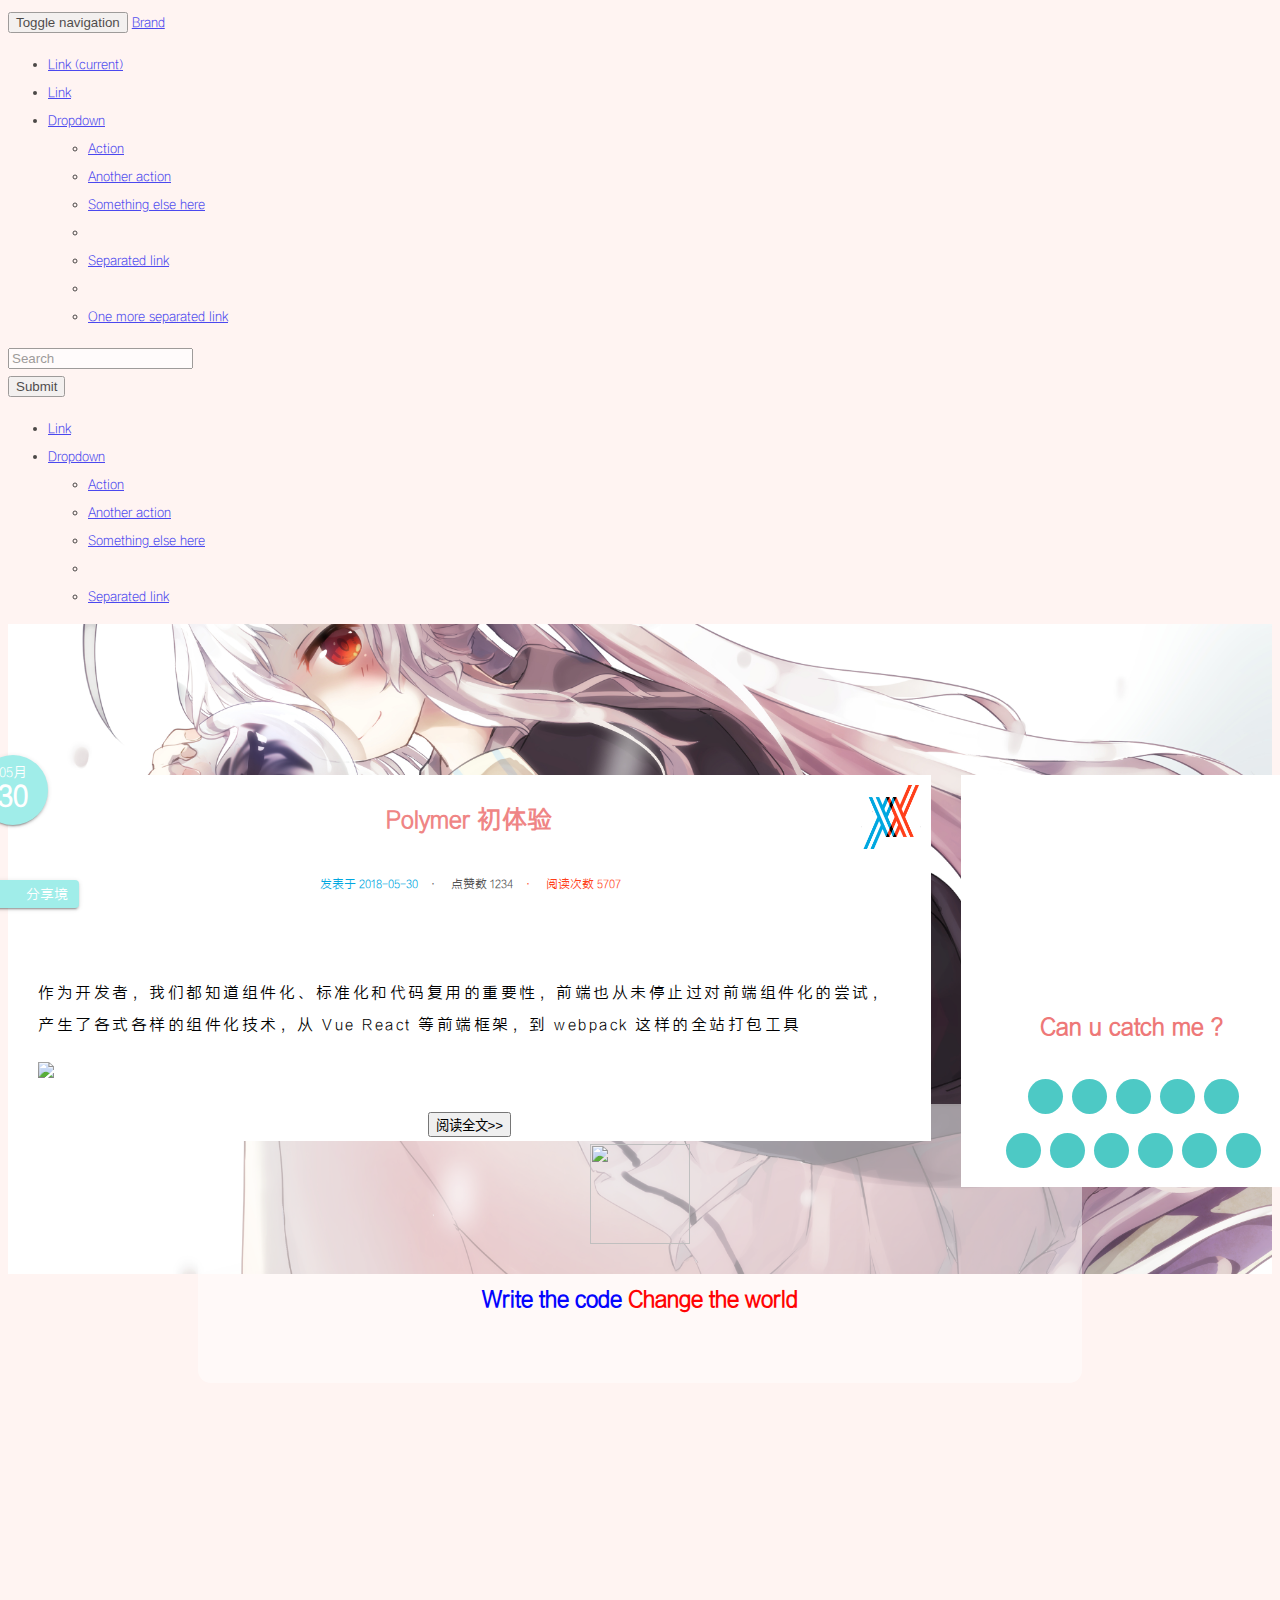
==== index.html @ bb16c6b2 "Initial commit" ====
<!DOCTYPE html>
<html lang="zh-CN">

<head>
    <meta charset="utf-8">
    <meta http-equiv="X-UA-Compatible" content="IE=edge">
    <meta name="viewport" content="width=device-width, initial-scale=1">
    <!-- 上述3个meta标签*必须*放在最前面，任何其他内容都*必须*跟随其后！ -->
    <title>New Blog</title>

    <!-- Bootstrap -->
    <link href="https://cdn.bootcss.com/bootstrap/3.3.7/css/bootstrap.min.css" rel="stylesheet">
    <link href="https://cdn.bootcss.com/font-awesome/4.7.0/css/font-awesome.min.css" rel="stylesheet">
    <link href="./content/css/app.css" rel="stylesheet">

    <!-- HTML5 shim 和 Respond.js 是为了让 IE8 支持 HTML5 元素和媒体查询（media queries）功能 -->
    <!-- 警告：通过 file:// 协议（就是直接将 html 页面拖拽到浏览器中）访问页面时 Respond.js 不起作用 -->
    <!--[if lt IE 9]>
      <script src="https://cdn.bootcss.com/html5shiv/3.7.3/html5shiv.min.js"></script>
      <script src="https://cdn.bootcss.com/respond.js/1.4.2/respond.min.js"></script>
    <![endif]-->
</head>

<body>
    <div class="container-fluid" style="padding-left:0px !important; padding-right: 0px !important;">
        <!--header-->
        <div class="row">
            <div class="col-xs-12 col-md-12">
                <header id="header">
                    <div id="header-inner">
                        <nav class="navbar  navbar-inverse navbar-fixed-top">
                            <div class="container">
                                <div class="navbar-header">
                                    <button type="button" class="navbar-toggle collapsed" data-toggle="collapse" data-target="#bs-example-navbar-collapse-1"
                                        aria-expanded="false">
                                        <span class="sr-only">Toggle navigation</span>
                                        <span class="icon-bar"></span>
                                        <span class="icon-bar"></span>
                                        <span class="icon-bar"></span>
                                    </button>
                                    <a class="navbar-brand" href="#">Brand</a>
                                </div>

                                <!-- Collect the nav links, forms, and other content for toggling -->
                                <div class="collapse navbar-collapse" id="bs-example-navbar-collapse-1">
                                    <ul class="nav navbar-nav">
                                        <li class="active"><a href="#">Link <span class="sr-only">(current)</span></a></li>
                                        <li><a href="#">Link</a></li>
                                        <li class="dropdown">
                                            <a href="#" class="dropdown-toggle" data-toggle="dropdown" role="button" aria-haspopup="true" aria-expanded="false">Dropdown
                                                <span class="caret"></span></a>
                                            <ul class="dropdown-menu">
                                                <li><a href="#">Action</a></li>
                                                <li><a href="#">Another action</a></li>
                                                <li><a href="#">Something else here</a></li>
                                                <li role="separator" class="divider"></li>
                                                <li><a href="#">Separated link</a></li>
                                                <li role="separator" class="divider"></li>
                                                <li><a href="#">One more separated link</a></li>
                                            </ul>
                                        </li>
                                    </ul>
                                    <form class="navbar-form navbar-left">
                                        <div class="form-group">
                                            <input type="text" class="form-control" placeholder="Search">
                                        </div>
                                        <button type="submit" class="btn btn-default">Submit</button>
                                    </form>
                                    <ul class="nav navbar-nav navbar-right">
                                        <li><a href="#">Link</a></li>
                                        <li class="dropdown">
                                            <a href="#" class="dropdown-toggle" data-toggle="dropdown" role="button" aria-haspopup="true" aria-expanded="false">Dropdown
                                                <span class="caret"></span></a>
                                            <ul class="dropdown-menu">
                                                <li><a href="#">Action</a></li>
                                                <li><a href="#">Another action</a></li>
                                                <li><a href="#">Something else here</a></li>
                                                <li role="separator" class="divider"></li>
                                                <li><a href="#">Separated link</a></li>
                                            </ul>
                                        </li>
                                    </ul>
                                </div>
                            </div>
                        </nav>

                        <div id="header-wrapper" style="background-image:url('./content/image/bg.jpg')">
                            <div class="BanBan">I'm BanBan Hello world</div>
                        </div>
                        <!--wrappper-->
                        <div class="header-master hidden-xs">
                            <img class="img-circle header-master-avatar" itemprop="image" src="https://timgsa.baidu.com/timg?image&quality=80&size=b9999_10000&sec=1535262642363&di=62307e64d7209ff32bab1a6353735ac7&imgtype=0&src=http%3A%2F%2Fimg.besoo.com%2Ffile%2F201706%2F17%2F2256211445908.jpg">
                            <h2><span style="color:blue;">Write the code</span> <span style="color:red;">Change the world</span></h2>
                        </div>
                    </div>
                </header>
            </div>
        </div>
        <!--header end-->
        <!--main-->
        <div class="container">
            <div class="row">
                <div class="col-xs-12 col-md-12">
                    <div id="content">
                        <section>
                            <article class="post">
                                <div class="post-date">
                                    <div class="post-month">05月</div>
                                    <div class="post-day">30</div>
                                </div>
                                <div class="post-badge">
                                    <span><a>分享境</a></span>
                                </div>
                                <div class="post-block">
                                    <header class="post-header">
                                        <h1 class="post-title"><a>Polymer 初体验</a></h1>
                                        <div class="post-meta">
                                            <span class="post-time">
                                                <span class="glyphicon glyphicon-gift post-meta-item-icon" aria-hidden="true"></span>
                                                <span class="post-meta-item-text">发表于</span>
                                                <time title="创建于" datetime="2018-05-30T23:45:43+00:00">2018-05-30</time>
                                            </span>
                                            <span class="post-likecount">
                                                <span class="post-meta-divider">•</span>
                                                <span class="glyphicon glyphicon-heart-empty post-meta-item-icon" aria-hidden="true"></span>
                                                <span class="post-meta-item-text">点赞数</span>
                                                <span>1234</span>
                                            </span>
                                            <span class="post-readcount">
                                                <span class="post-meta-divider">•</span>
                                                <span class="glyphicon glyphicon-eye-open post-meta-item-icon" aria-hidden=""></span>
                                                <span class="post-meta-item-text">阅读次数</span>
                                                <span class="">5707</span>
                                            </span>
                                        </div>
                                    </header>
                                    <div class="post-body">
                                        <p>作为开发者，我们都知道组件化、标准化和代码复用的重要性，前端也从未停止过对前端组件化的尝试，产生了各式各样的组件化技术，从 Vue React 等前端框架，到
                                            webpack 这样的全站打包工具</p>

                                        <img src="https://ooo.0o0.ooo/2017/04/19/58f7246807888.png">
                                        <div class="text-center post-button">
                                            <button class="btn btn-danger">阅读全文>></button>
                                        </div>
                                    </div>

                                </div>
                                <footer class="post-footer"></footer>
                            </article>
                        </section>
                    </div>
                    <div class="sidebar">
                        <section class="mydesc">
                            <div class="sweet"></div>
                            <h2>Can u catch me ?</h2>
                            <div class="my-item">
                                <a><i class="fa fa-github"></i></a>
                                <a><i class="fa fa-weibo"></i></a>
                                <a><i class="fa fa-qq"></i></a>
                                <a><i class="fa fa-weixin"></i></a>
                                <a><i class="fa fa-twitter"></i></a>
                            </div>
                            <div class="my-item">
                                    <a><i class="fa fa-google"></i></a>
                                    <a><i class="fa fa-instagram"></i></a>
                                    <a><i class="fa fa-facebook"></i></a>
                                    <a><i class="fa fa-telegram"></i></a>
                                    <a><i class="fa fa-amazon"></i></a>
                                    <a><i class="fa fa-steam"></i></a>

                                </div>
                        </section>
                        
                    </div>
                </div>
            </div>
        </div>
        <!--main end-->
    </div>
    <!-- jQuery (Bootstrap 的所有 JavaScript 插件都依赖 jQuery，所以必须放在前边) -->
    <script src="https://cdn.bootcss.com/jquery/3.3.1/jquery.min.js"></script>
    <!-- 加载 Bootstrap 的所有 JavaScript 插件。你也可以根据需要只加载单个插件。 -->
    <script src="https://cdn.bootcss.com/bootstrap/3.3.7/js/bootstrap.min.js"></script>
    <script src="./content/js/app.js"></script>
</body>

</html>
---- content/css/app.css ----
@font-face {
    font-family: AliceFont;
    src: url('../font/Alice.TTF')
}

@font-face {
    font-family: AliceHeaderFont;
    src: url('../font/AliceHeader.ttf')
}

body {
    font-family: 'AliceFont', 'Arial Rounded MT Bold', 'Helvetica Neue', Helvetica, 'Hiragino Sans GB', STHeitiSC-Light, 'Microsoft YaHei', Arial, sans-serif;
    background-color: #fff4f2;
    font-size: 14px;
    line-height: 2;
}

/*header*/

#header {
    height: 750px;
}

#header-wrapper {
    position: relative;
    height: 650px;
    width: 100%;
    background-size: cover;
    background-position: center 50%;
    background-repeat: no-repeat;
}

#header nav {
    opacity: 0.7;
}

.BanBan {
    font-family: 'AliceHeaderFont';
    display: block;
    height: 100px;
    font-size: 100px;
    color: #f1ebe5;
    text-shadow: 0 8px 9px #c4b59d, 0px -2px 1px #fff;
    font-weight: bold;
    letter-spacing: 5px;
    text-align: center;
    position: relative;
    top: 45%;
    border-radius: 20px;
}

.header-master {
    text-align: center;
    width: 70%;
    margin: auto;
    top: -170px;
    padding: 40px 0;
    padding-bottom: 40px;
    font-size: 16px;
    opacity: .98;
    /* background: rgba(230,244,249,.8); */
    background-color: hsla(0, 0%, 100%, .5);
    position: relative;
    border-radius: 13px;
}

.header-master .header-master-avatar {
    height: 100px;
    width: 100px;
}

@media screen and (max-width: 768px) {
    #header-wrapper {
        height: 260px;
    }
    #header {
        height: 300px;
    }
    .BanBan {
        font-size: 45px !important;
    }
}

/* main*/

#content {
    min-height: 600px;
    width: 73%;
}

.post {
    display: block;
    position: relative;
    background: #fff;
}

.post::before {
    content: "";
    position: absolute;
    right: 10px;
    top: 10px;
    width: 60px;
    height: 64px;
    background: url(../image/darling-xx.png);
    background-size: contain;
}

.post-date {
    background: #a0ede9;
    box-shadow: 0 2px 2px 0 rgba(0, 0, 0, .14), 0 3px 1px -2px rgba(0, 0, 0, .2), 0 1px 5px 0 rgba(0, 0, 0, .12);
    position: absolute;
    top: -20px;
    left: -30px;
    height: 60px;
    width: 70px;
    padding-top: 10px;
    border-radius: 100px;
    color: #fff;
    text-align: center;
    line-height: 1.1;
}

.post-date .post-day {
    font-size: 30px;
    font-weight: 700;
}

.post-badge {
    position: absolute;
    left: -16px;
    top: 100px;
    border-color: #47456d;
    box-shadow: 0 2px 2px 0 rgba(0, 0, 0, .14), 0 3px 1px -2px rgba(0, 0, 0, .2), 0 1px 5px 0 rgba(0, 0, 0, .12);
    background-color: #a0ede9;
    margin: 5px 0 15px 2px;
    font-size: 14px;
    border-radius: 0 4px 4px 0;
    display: inline-block;
    padding: 7px 11px 7px 32px;
    line-height: 1;
}

.post-badge a {
    color: #fff;
}

.post-header {
    margin-bottom: 20px;
}

.post-title {
    text-align: center;
    word-break: break-word;
    font-size: 25px;
    font-weight: 700;
    padding-top: 30px;
}

.post-title a {
    color: #ef8585;
    font-size: 25px;
    font-weight: 700;
    display: inline-block;
    position: relative;
    border-bottom: none;
    line-height: 1.2;
    vertical-align: top;
}

.post-meta {
    color: #555;
    margin-top: 5px;
    text-align: center;
    font-size: 12px;
}

.post-time {
    color: #00a7e0;
}

.post-meta-item-icon {
    margin-right: 3px;
}

.post-meta-divider {
    margin: 0.5em;
}

.post-readcount {
    color: #ff3f1a;
}

.post-button {
    margin-top: 20px;
}

.text-center {
    text-align: center;
}

.post-body {
    padding-left: 30px;
    padding-right: 30px;
    padding-top: 45px;
    font-size: 16px;
    letter-spacing: 2.50px;
}

/*side bar */

.sidebar {
    float: right;
    width: 27%;
    background-color: #fff;
    position: relative;
    top: -600px;
    right: -30px;
    bottom: 0px;
    text-align: center;
}

.sidebar .mydesc .sweet {
    background-color: #fff;
    width: 90%;
    height: 200px;
    min-height: 150px;
    margin: 0 auto;
    background: url(https://wx1.sinaimg.cn/mw690/a2117cdbly1fnu2qzu0v1j20k00baaas.jpg) no-repeat top;
    background-size: cover;
    border-radius: 6px;
}

.sidebar .mydesc h2 {
    font-size: 25px;
    color: #ee7878;
    line-height: 2.5;
}

.sidebar .mydesc .my-item>a {
    display: inline-block;
    font-size: 20px;
    width: 35px;
    height: 35px;
    background-color: rgba(32, 188, 182, .8);
    color: #fff;
    border-radius: 20px;
    text-align: center;
    border: none;
    outline: none;
    margin-left: 5px;
    margin-bottom: 10px;
}
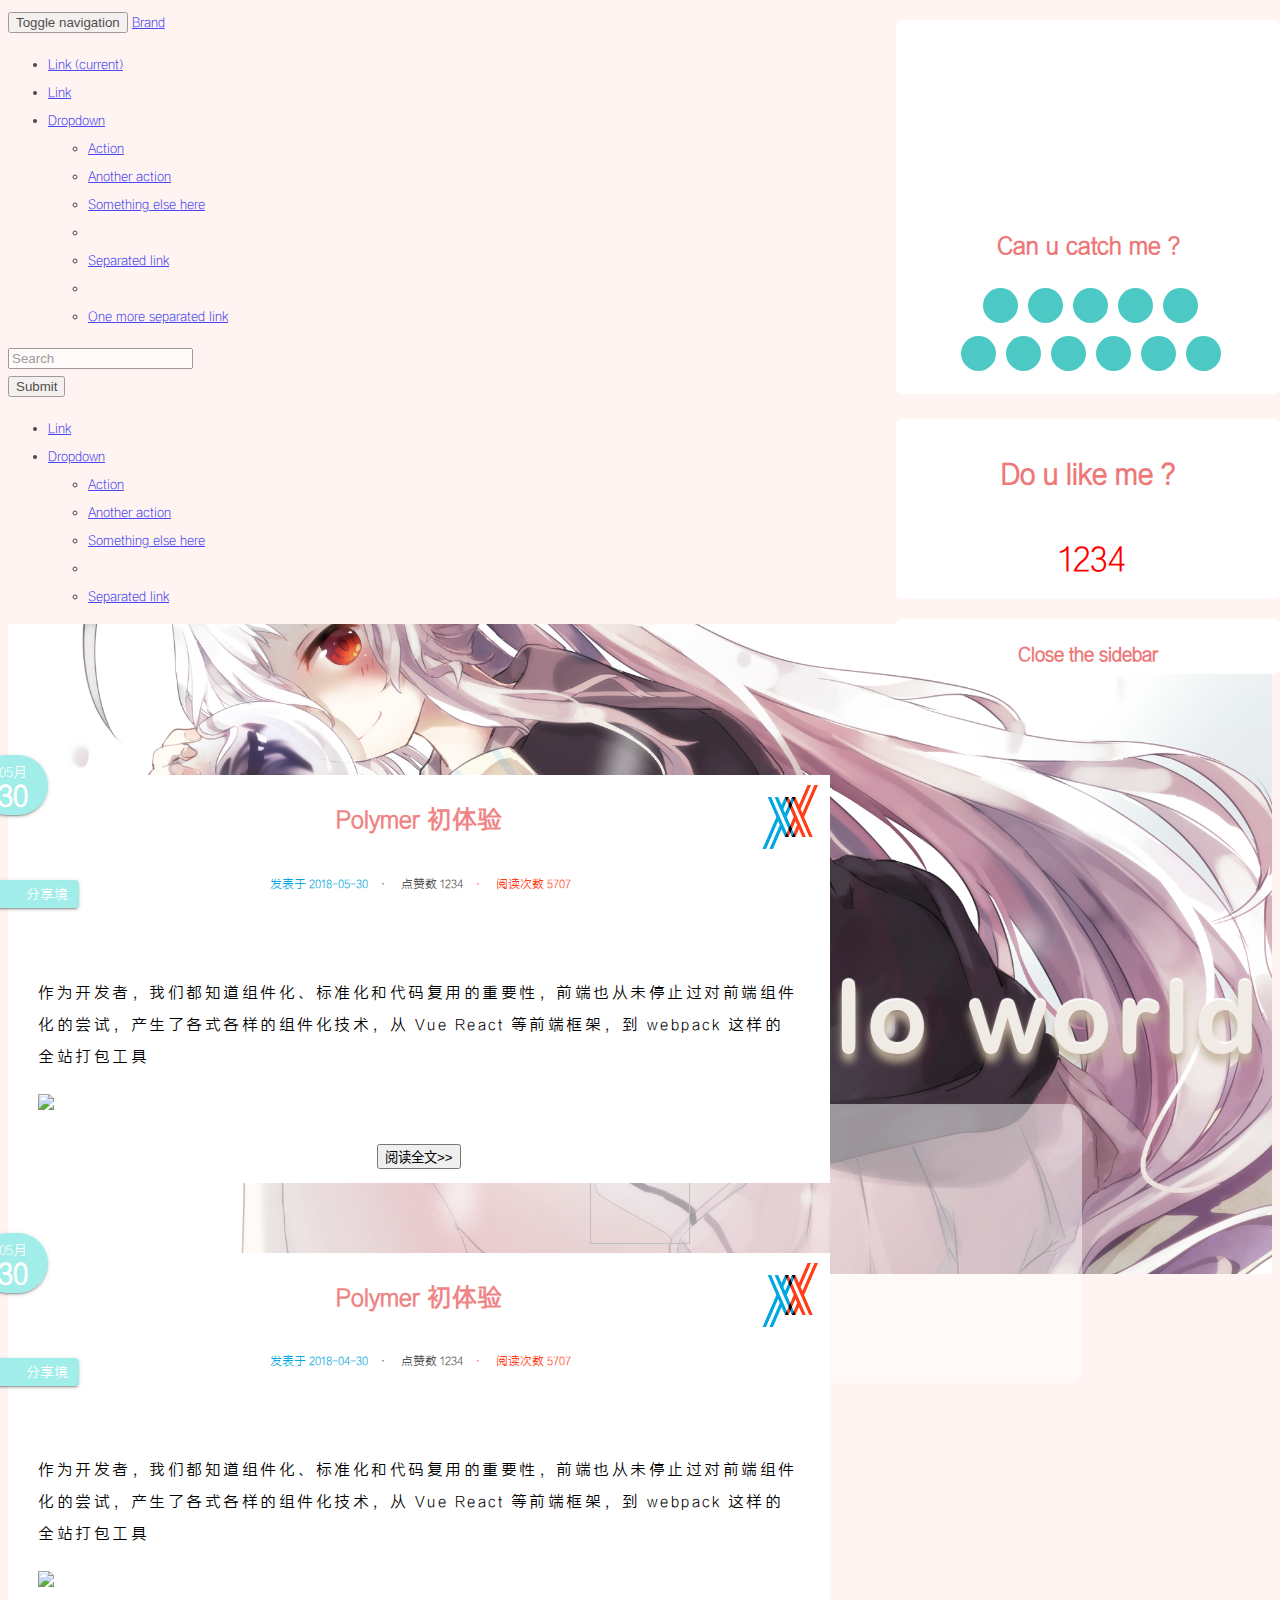
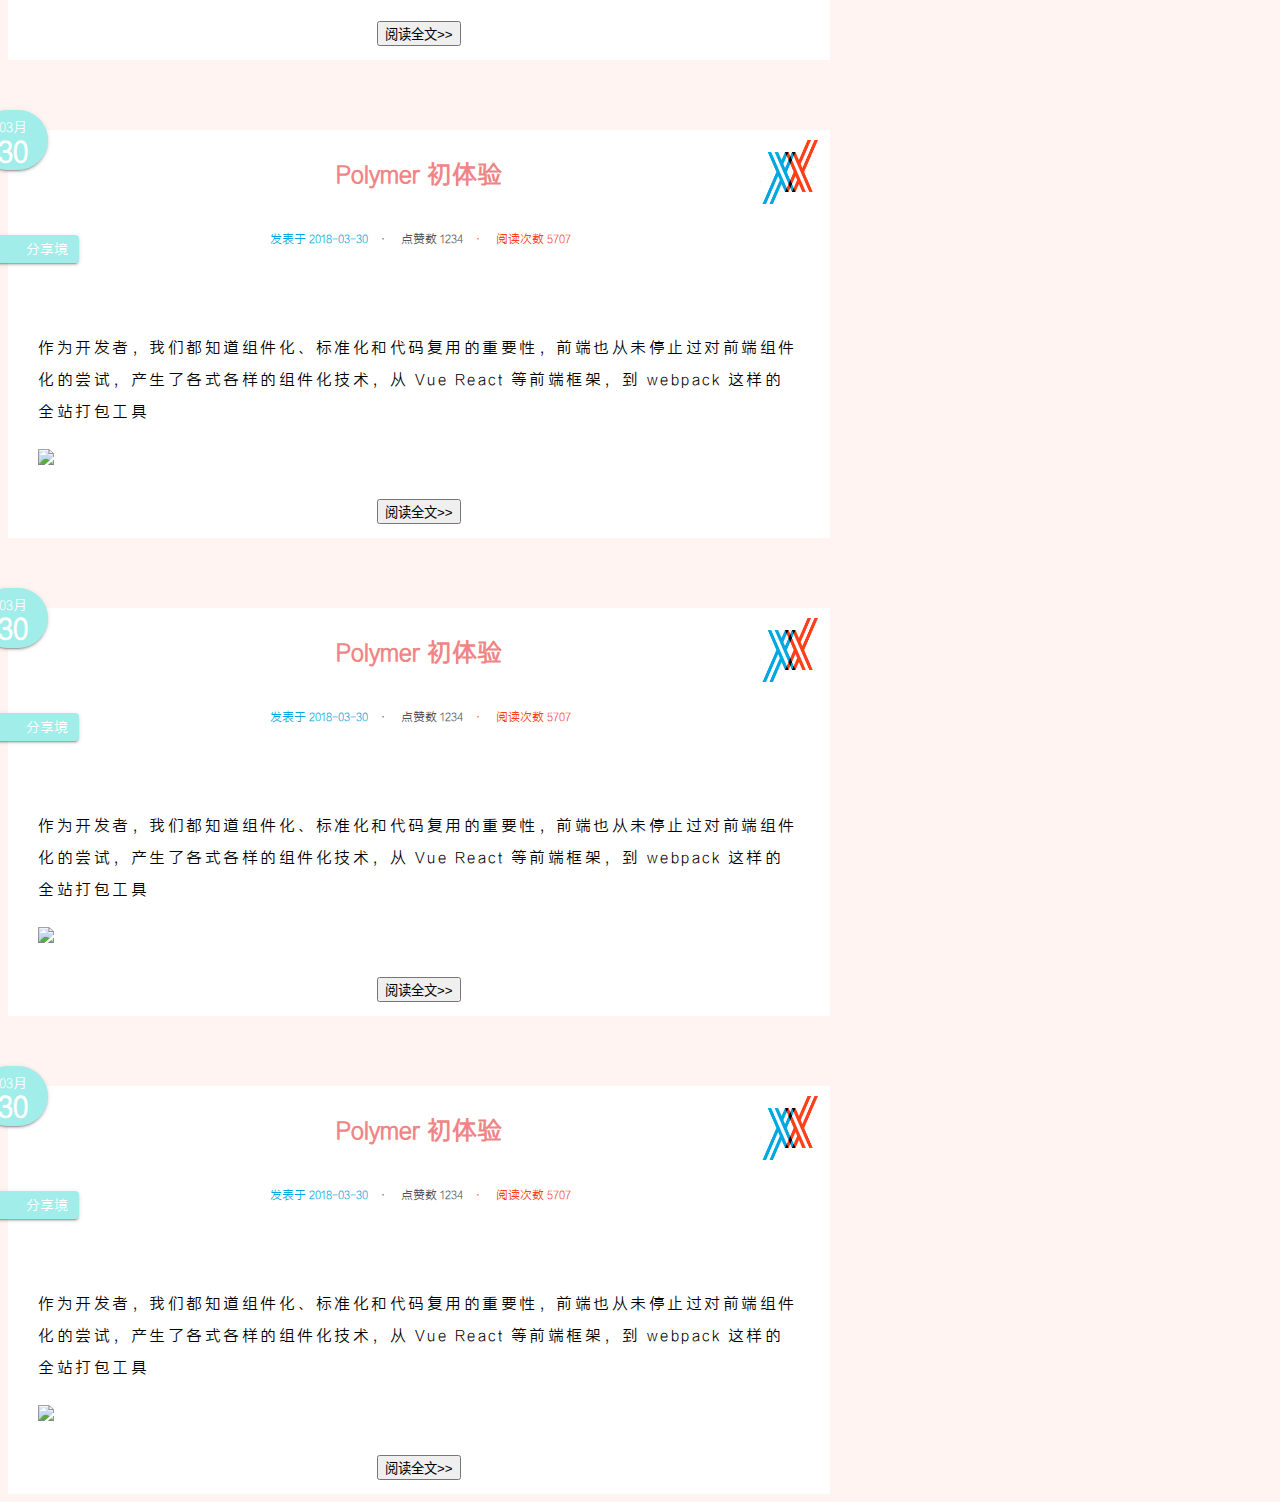
==== commit 04d59467: "update" ====
--- a/index.html
+++ b/index.html
@@ -147,28 +147,221 @@
                                 </div>
                                 <footer class="post-footer"></footer>
                             </article>
+
+                            <article class="post">
+                                <div class="post-date">
+                                    <div class="post-month">05月</div>
+                                    <div class="post-day">30</div>
+                                </div>
+                                <div class="post-badge">
+                                    <span><a>分享境</a></span>
+                                </div>
+                                <div class="post-block">
+                                    <header class="post-header">
+                                        <h1 class="post-title"><a>Polymer 初体验</a></h1>
+                                        <div class="post-meta">
+                                            <span class="post-time">
+                                                <span class="glyphicon glyphicon-gift post-meta-item-icon" aria-hidden="true"></span>
+                                                <span class="post-meta-item-text">发表于</span>
+                                                <time title="创建于" datetime="2018-05-30T23:45:43+00:00">2018-04-30</time>
+                                            </span>
+                                            <span class="post-likecount">
+                                                <span class="post-meta-divider">•</span>
+                                                <span class="glyphicon glyphicon-heart-empty post-meta-item-icon" aria-hidden="true"></span>
+                                                <span class="post-meta-item-text">点赞数</span>
+                                                <span>1234</span>
+                                            </span>
+                                            <span class="post-readcount">
+                                                <span class="post-meta-divider">•</span>
+                                                <span class="glyphicon glyphicon-eye-open post-meta-item-icon" aria-hidden=""></span>
+                                                <span class="post-meta-item-text">阅读次数</span>
+                                                <span class="">5707</span>
+                                            </span>
+                                        </div>
+                                    </header>
+                                    <div class="post-body">
+                                        <p>作为开发者，我们都知道组件化、标准化和代码复用的重要性，前端也从未停止过对前端组件化的尝试，产生了各式各样的组件化技术，从 Vue React 等前端框架，到
+                                            webpack 这样的全站打包工具</p>
+
+                                        <img src="https://ooo.0o0.ooo/2017/04/19/58f7246807888.png">
+                                        <div class="text-center post-button">
+                                            <button class="btn btn-danger">阅读全文>></button>
+                                        </div>
+                                    </div>
+
+                                </div>
+                                <footer class="post-footer"></footer>
+                            </article>
+
+                            <article class="post">
+                                <div class="post-date">
+                                    <div class="post-month">03月</div>
+                                    <div class="post-day">30</div>
+                                </div>
+                                <div class="post-badge">
+                                    <span><a>分享境</a></span>
+                                </div>
+                                <div class="post-block">
+                                    <header class="post-header">
+                                        <h1 class="post-title"><a>Polymer 初体验</a></h1>
+                                        <div class="post-meta">
+                                            <span class="post-time">
+                                                <span class="glyphicon glyphicon-gift post-meta-item-icon" aria-hidden="true"></span>
+                                                <span class="post-meta-item-text">发表于</span>
+                                                <time title="创建于" datetime="2018-05-30T23:45:43+00:00">2018-03-30</time>
+                                            </span>
+                                            <span class="post-likecount">
+                                                <span class="post-meta-divider">•</span>
+                                                <span class="glyphicon glyphicon-heart-empty post-meta-item-icon" aria-hidden="true"></span>
+                                                <span class="post-meta-item-text">点赞数</span>
+                                                <span>1234</span>
+                                            </span>
+                                            <span class="post-readcount">
+                                                <span class="post-meta-divider">•</span>
+                                                <span class="glyphicon glyphicon-eye-open post-meta-item-icon" aria-hidden=""></span>
+                                                <span class="post-meta-item-text">阅读次数</span>
+                                                <span class="">5707</span>
+                                            </span>
+                                        </div>
+                                    </header>
+                                    <div class="post-body">
+                                        <p>作为开发者，我们都知道组件化、标准化和代码复用的重要性，前端也从未停止过对前端组件化的尝试，产生了各式各样的组件化技术，从 Vue React 等前端框架，到
+                                            webpack 这样的全站打包工具</p>
+
+                                        <img src="https://ooo.0o0.ooo/2017/04/19/58f7246807888.png">
+                                        <div class="text-center post-button">
+                                            <button class="btn btn-danger">阅读全文>></button>
+                                        </div>
+                                    </div>
+
+                                </div>
+                                <footer class="post-footer"></footer>
+                            </article>
+
+                            <article class="post">
+                                <div class="post-date">
+                                    <div class="post-month">03月</div>
+                                    <div class="post-day">30</div>
+                                </div>
+                                <div class="post-badge">
+                                    <span><a>分享境</a></span>
+                                </div>
+                                <div class="post-block">
+                                    <header class="post-header">
+                                        <h1 class="post-title"><a>Polymer 初体验</a></h1>
+                                        <div class="post-meta">
+                                            <span class="post-time">
+                                                <span class="glyphicon glyphicon-gift post-meta-item-icon" aria-hidden="true"></span>
+                                                <span class="post-meta-item-text">发表于</span>
+                                                <time title="创建于" datetime="2018-05-30T23:45:43+00:00">2018-03-30</time>
+                                            </span>
+                                            <span class="post-likecount">
+                                                <span class="post-meta-divider">•</span>
+                                                <span class="glyphicon glyphicon-heart-empty post-meta-item-icon" aria-hidden="true"></span>
+                                                <span class="post-meta-item-text">点赞数</span>
+                                                <span>1234</span>
+                                            </span>
+                                            <span class="post-readcount">
+                                                <span class="post-meta-divider">•</span>
+                                                <span class="glyphicon glyphicon-eye-open post-meta-item-icon" aria-hidden=""></span>
+                                                <span class="post-meta-item-text">阅读次数</span>
+                                                <span class="">5707</span>
+                                            </span>
+                                        </div>
+                                    </header>
+                                    <div class="post-body">
+                                        <p>作为开发者，我们都知道组件化、标准化和代码复用的重要性，前端也从未停止过对前端组件化的尝试，产生了各式各样的组件化技术，从 Vue React 等前端框架，到
+                                            webpack 这样的全站打包工具</p>
+
+                                        <img src="https://ooo.0o0.ooo/2017/04/19/58f7246807888.png">
+                                        <div class="text-center post-button">
+                                            <button class="btn btn-danger">阅读全文>></button>
+                                        </div>
+                                    </div>
+
+                                </div>
+                                <footer class="post-footer"></footer>
+                            </article>
+                            <article class="post">
+                                <div class="post-date">
+                                    <div class="post-month">03月</div>
+                                    <div class="post-day">30</div>
+                                </div>
+                                <div class="post-badge">
+                                    <span><a>分享境</a></span>
+                                </div>
+                                <div class="post-block">
+                                    <header class="post-header">
+                                        <h1 class="post-title"><a>Polymer 初体验</a></h1>
+                                        <div class="post-meta">
+                                            <span class="post-time">
+                                                <span class="glyphicon glyphicon-gift post-meta-item-icon" aria-hidden="true"></span>
+                                                <span class="post-meta-item-text">发表于</span>
+                                                <time title="创建于" datetime="2018-05-30T23:45:43+00:00">2018-03-30</time>
+                                            </span>
+                                            <span class="post-likecount">
+                                                <span class="post-meta-divider">•</span>
+                                                <span class="glyphicon glyphicon-heart-empty post-meta-item-icon" aria-hidden="true"></span>
+                                                <span class="post-meta-item-text">点赞数</span>
+                                                <span>1234</span>
+                                            </span>
+                                            <span class="post-readcount">
+                                                <span class="post-meta-divider">•</span>
+                                                <span class="glyphicon glyphicon-eye-open post-meta-item-icon" aria-hidden=""></span>
+                                                <span class="post-meta-item-text">阅读次数</span>
+                                                <span class="">5707</span>
+                                            </span>
+                                        </div>
+                                    </header>
+                                    <div class="post-body">
+                                        <p>作为开发者，我们都知道组件化、标准化和代码复用的重要性，前端也从未停止过对前端组件化的尝试，产生了各式各样的组件化技术，从 Vue React 等前端框架，到
+                                            webpack 这样的全站打包工具</p>
+
+                                        <img src="https://ooo.0o0.ooo/2017/04/19/58f7246807888.png">
+                                        <div class="text-center post-button">
+                                            <button class="btn btn-danger">阅读全文>></button>
+                                        </div>
+                                    </div>
+
+                                </div>
+                                <footer class="post-footer"></footer>
+                            </article>
                         </section>
+
                     </div>
-                    <div class="sidebar">
-                        <section class="mydesc">
+                    <div class="sidebar hidden-xs">
+                        <section class="mydesc sidebar-item">
                             <div class="sweet"></div>
                             <h2>Can u catch me ?</h2>
                             <div class="my-item">
-                                <a><i class="fa fa-github"></i></a>
-                                <a><i class="fa fa-weibo"></i></a>
-                                <a><i class="fa fa-qq"></i></a>
-                                <a><i class="fa fa-weixin"></i></a>
-                                <a><i class="fa fa-twitter"></i></a>
-                            </div>
-                            <div class="my-item">
-                                    <a><i class="fa fa-google"></i></a>
-                                    <a><i class="fa fa-instagram"></i></a>
-                                    <a><i class="fa fa-facebook"></i></a>
-                                    <a><i class="fa fa-telegram"></i></a>
-                                    <a><i class="fa fa-amazon"></i></a>
-                                    <a><i class="fa fa-steam"></i></a>
-
-                                </div>
+                                <a data-tip="github"><i class="fa fa-github"></i></a>
+                                <a data-tip="weibo"><i class="fa fa-weibo"></i></a>
+                                <a data-tip="qq"><i class="fa fa-qq"></i></a>
+                                <a data-tip="weixin"><i class="fa fa-weixin"></i></a>
+                                <a data-tip="twitter"><i class="fa fa-twitter"></i></a>
+                            </div>
+                            <div class="my-item" style="clear:both;">
+                                <a data-tip="google"><i class="fa fa-google"></i></a>
+                                <a data-tip="instagram"><i class="fa fa-instagram"></i></a>
+                                <a data-tip="facebook"><i class="fa fa-facebook"></i></a>
+                                <a data-tip="telegram"><i class="fa fa-telegram"></i></a>
+                                <a data-tip="amazon"><i class="fa fa-amazon"></i></a>
+                                <a data-tip="steam"><i class="fa fa-steam"></i></a>
+                            </div>
+                        </section>
+                        <section class="sidebar-item">
+                            <div class="likeme">
+                                <h2>Do u like me ?</h2>
+                                <div style="color:red;">
+                                    <i class="fa fa-heart fa-3x"></i>
+                                   <span>1234</span>
+                                </div>
+                            </div>
+                        </section>
+                        <section class="sidebar-item">
+                            <div class="closebar">
+                                <h2>Close the sidebar</h2>
+                            </div>
                         </section>
                         
                     </div>
@@ -181,6 +374,7 @@
     <script src="https://cdn.bootcss.com/jquery/3.3.1/jquery.min.js"></script>
     <!-- 加载 Bootstrap 的所有 JavaScript 插件。你也可以根据需要只加载单个插件。 -->
     <script src="https://cdn.bootcss.com/bootstrap/3.3.7/js/bootstrap.min.js"></script>
+    <script src="./content/layer/layer.js"></script>
     <script src="./content/js/app.js"></script>
 </body>
 
--- a/content/css/app.css
+++ b/content/css/app.css
@@ -15,6 +15,30 @@
     line-height: 2;
 }
 
+* {
+    box-sizing: border-box;
+}
+
+@media screen and (max-width: 768px) {
+    #header-wrapper {
+        height: 260px !important;
+    }
+    #header {
+        height: 300px !important;
+    }
+    .BanBan {
+        font-size: 45px !important;
+    }
+    #content{
+        width: 100% !important;
+    }
+    .post:first-child{
+        margin-top: 0px !important;
+    }
+    .post{
+        margin-top: 40px !important;
+    }
+}
 /*header*/
 
 #header {
@@ -69,29 +93,24 @@
     width: 100px;
 }
 
-@media screen and (max-width: 768px) {
-    #header-wrapper {
-        height: 260px;
-    }
-    #header {
-        height: 300px;
-    }
-    .BanBan {
-        font-size: 45px !important;
-    }
-}
+
 
 /* main*/
 
 #content {
     min-height: 600px;
-    width: 73%;
+    width: 65%;
+}
+
+.post:first-child {
+    margin-top: 0px !important;
 }
 
 .post {
     display: block;
     position: relative;
     background: #fff;
+    margin-top: 70px;
 }
 
 .post::before {
@@ -192,6 +211,7 @@
 
 .post-button {
     margin-top: 20px;
+    padding-bottom: 10px;
 }
 
 .text-center {
@@ -210,15 +230,32 @@
 
 .sidebar {
     float: right;
-    width: 27%;
+    width: 30%;
+    position: absolute;
+    top: 20px;
+    right: 0;
+    bottom: 0;
+    text-align: center;
+}
+
+.sidebar .sidebar-item:first-child {
+    margin-top: 0px;
+}
+
+.sidebar .sidebar-item {
+    width: 100%;
     background-color: #fff;
-    position: relative;
-    top: -600px;
-    right: -30px;
-    bottom: 0px;
-    text-align: center;
-}
-
+    border-radius: 6px;
+    margin-top: 20px;
+    color: #ee7878;
+    font-weight: 700;
+    font-size:20px;
+}
+.sidebar .sidebar-item h2{
+    color: #ee7878;
+    font-weight: 700;
+    font-size:20px;
+}
 .sidebar .mydesc .sweet {
     background-color: #fff;
     width: 90%;
@@ -231,9 +268,16 @@
 }
 
 .sidebar .mydesc h2 {
+    margin-top: -5px;
     font-size: 25px;
     color: #ee7878;
     line-height: 2.5;
+    font-weight: 700;
+}
+
+.sidebar .mydesc .my-item {
+    margin-top: -15px;
+    padding-top: 5px;
 }
 
 .sidebar .mydesc .my-item>a {
@@ -249,4 +293,23 @@
     outline: none;
     margin-left: 5px;
     margin-bottom: 10px;
+}
+.sidebar .sidebar-item .likeme span{
+    font-size: 35px;
+    font-weight: 400;
+    padding-left: 7px;
+    position: relative;
+    top:-4px;
+}
+
+.sidebar .sidebar-item .likeme h2{
+    font-size: 30px;
+    font-weight: 700;
+    padding-top: 25px;
+}
+.sidebar .closebar{
+    min-height: 50px;
+}
+.sidebar .closebar h2{
+    padding-top: 15px;
 }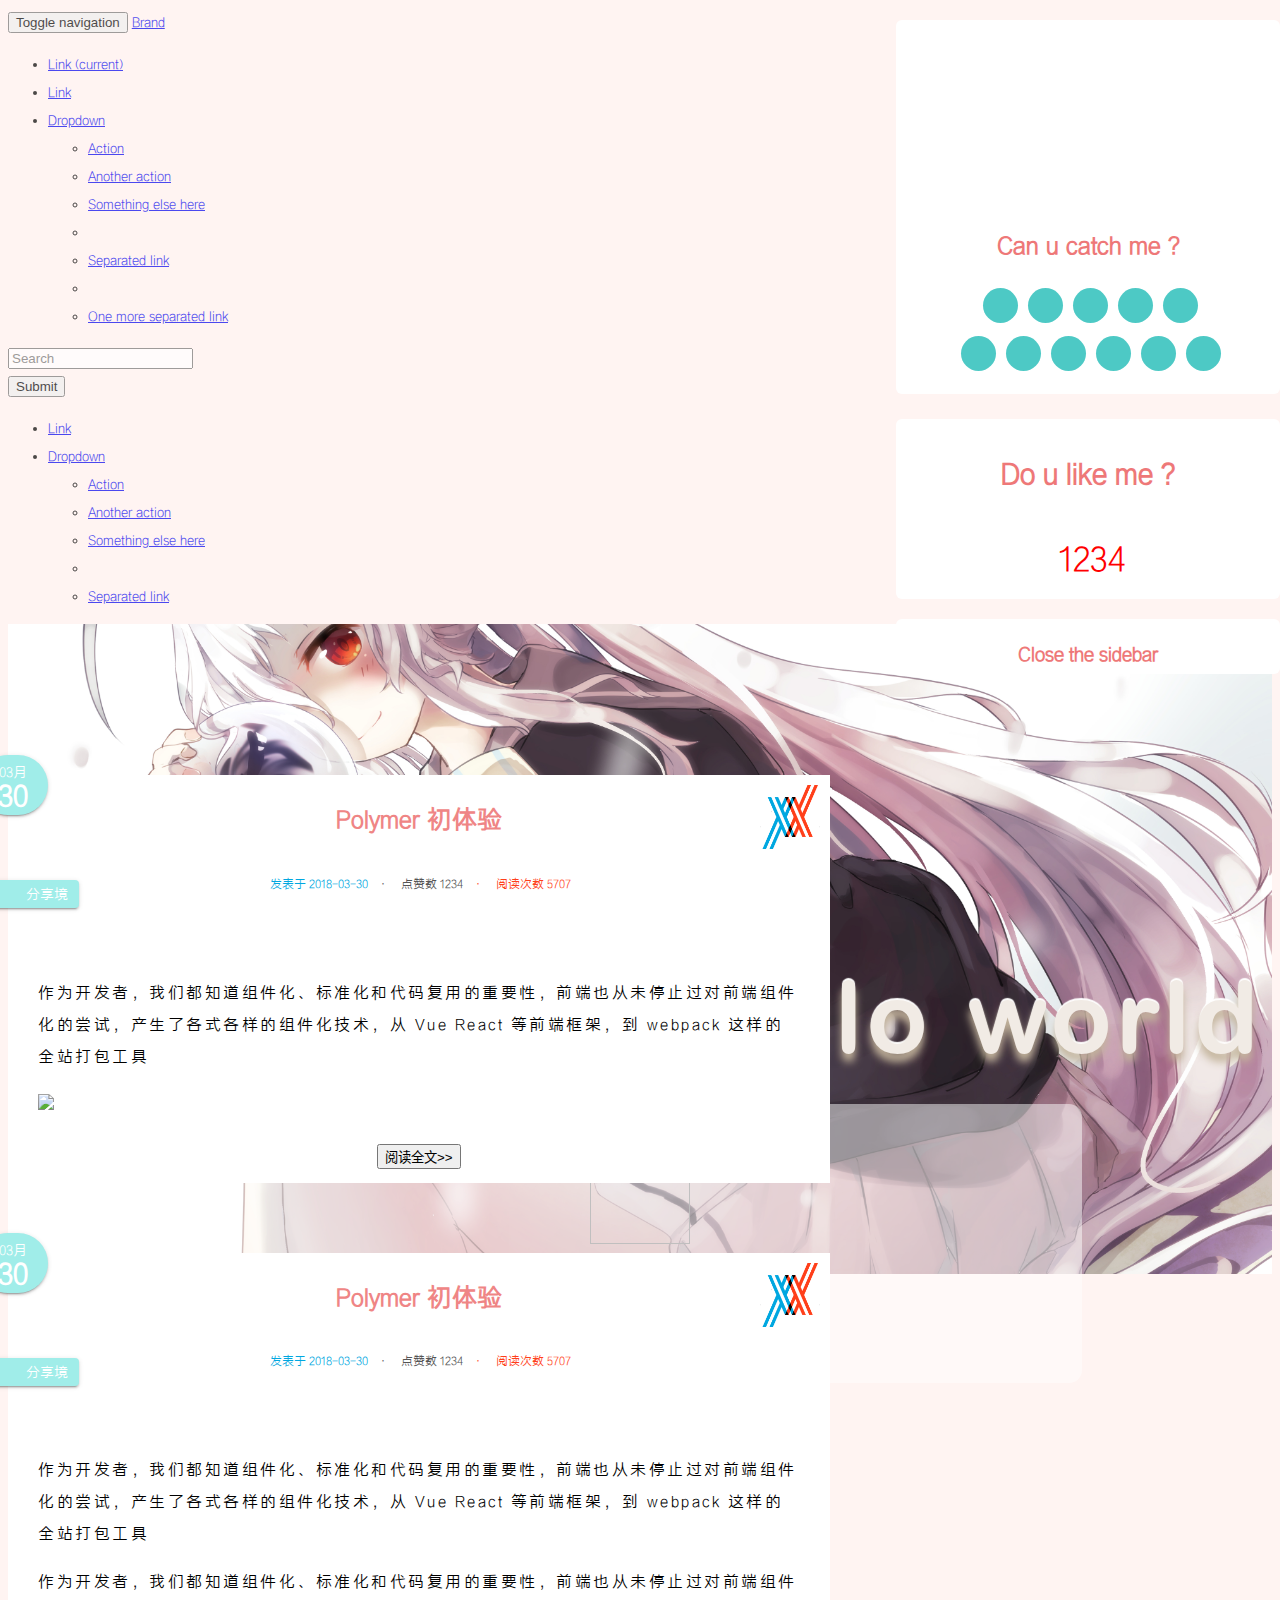
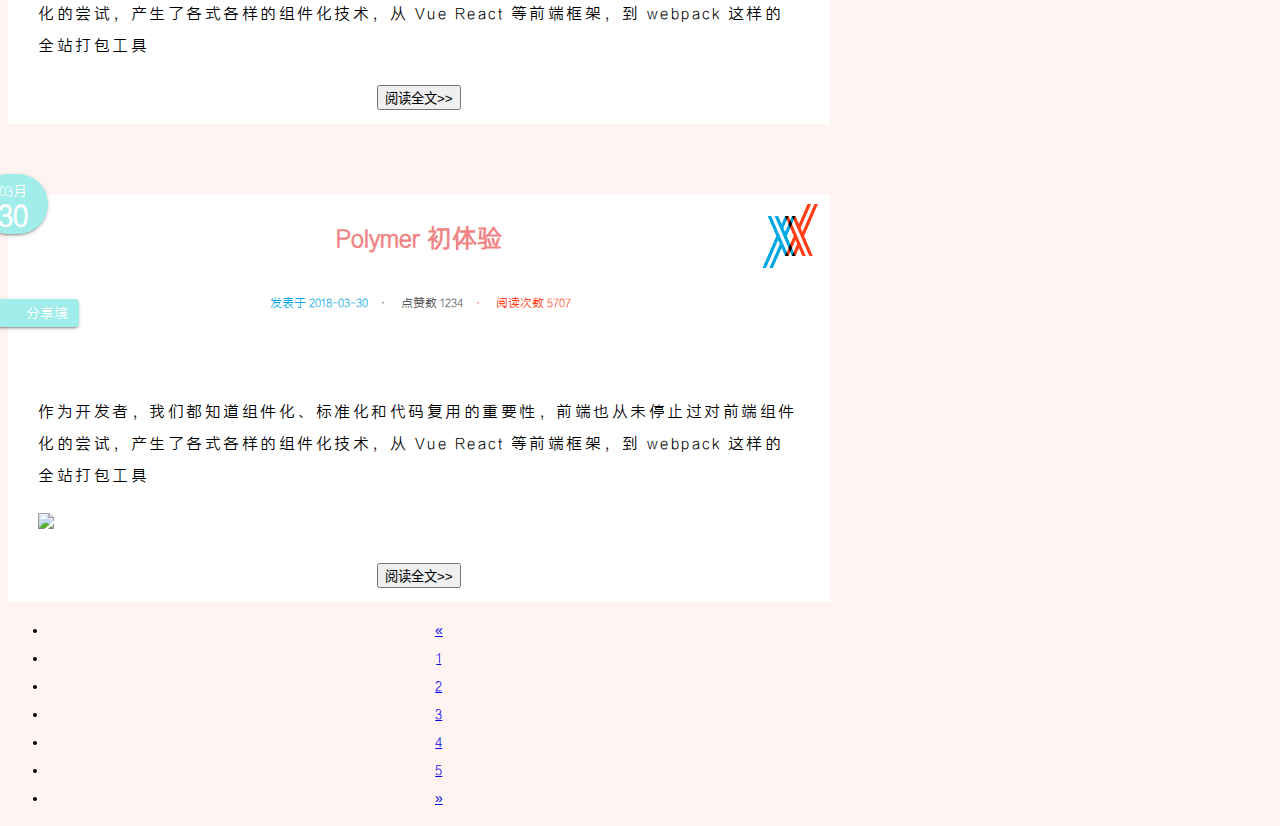
==== commit 0775fb18: "add page bar" ====
--- a/index.html
+++ b/index.html
@@ -102,97 +102,7 @@
             <div class="row">
                 <div class="col-xs-12 col-md-12">
                     <div id="content">
-                        <section>
-                            <article class="post">
-                                <div class="post-date">
-                                    <div class="post-month">05月</div>
-                                    <div class="post-day">30</div>
-                                </div>
-                                <div class="post-badge">
-                                    <span><a>分享境</a></span>
-                                </div>
-                                <div class="post-block">
-                                    <header class="post-header">
-                                        <h1 class="post-title"><a>Polymer 初体验</a></h1>
-                                        <div class="post-meta">
-                                            <span class="post-time">
-                                                <span class="glyphicon glyphicon-gift post-meta-item-icon" aria-hidden="true"></span>
-                                                <span class="post-meta-item-text">发表于</span>
-                                                <time title="创建于" datetime="2018-05-30T23:45:43+00:00">2018-05-30</time>
-                                            </span>
-                                            <span class="post-likecount">
-                                                <span class="post-meta-divider">•</span>
-                                                <span class="glyphicon glyphicon-heart-empty post-meta-item-icon" aria-hidden="true"></span>
-                                                <span class="post-meta-item-text">点赞数</span>
-                                                <span>1234</span>
-                                            </span>
-                                            <span class="post-readcount">
-                                                <span class="post-meta-divider">•</span>
-                                                <span class="glyphicon glyphicon-eye-open post-meta-item-icon" aria-hidden=""></span>
-                                                <span class="post-meta-item-text">阅读次数</span>
-                                                <span class="">5707</span>
-                                            </span>
-                                        </div>
-                                    </header>
-                                    <div class="post-body">
-                                        <p>作为开发者，我们都知道组件化、标准化和代码复用的重要性，前端也从未停止过对前端组件化的尝试，产生了各式各样的组件化技术，从 Vue React 等前端框架，到
-                                            webpack 这样的全站打包工具</p>
-
-                                        <img src="https://ooo.0o0.ooo/2017/04/19/58f7246807888.png">
-                                        <div class="text-center post-button">
-                                            <button class="btn btn-danger">阅读全文>></button>
-                                        </div>
-                                    </div>
-
-                                </div>
-                                <footer class="post-footer"></footer>
-                            </article>
-
-                            <article class="post">
-                                <div class="post-date">
-                                    <div class="post-month">05月</div>
-                                    <div class="post-day">30</div>
-                                </div>
-                                <div class="post-badge">
-                                    <span><a>分享境</a></span>
-                                </div>
-                                <div class="post-block">
-                                    <header class="post-header">
-                                        <h1 class="post-title"><a>Polymer 初体验</a></h1>
-                                        <div class="post-meta">
-                                            <span class="post-time">
-                                                <span class="glyphicon glyphicon-gift post-meta-item-icon" aria-hidden="true"></span>
-                                                <span class="post-meta-item-text">发表于</span>
-                                                <time title="创建于" datetime="2018-05-30T23:45:43+00:00">2018-04-30</time>
-                                            </span>
-                                            <span class="post-likecount">
-                                                <span class="post-meta-divider">•</span>
-                                                <span class="glyphicon glyphicon-heart-empty post-meta-item-icon" aria-hidden="true"></span>
-                                                <span class="post-meta-item-text">点赞数</span>
-                                                <span>1234</span>
-                                            </span>
-                                            <span class="post-readcount">
-                                                <span class="post-meta-divider">•</span>
-                                                <span class="glyphicon glyphicon-eye-open post-meta-item-icon" aria-hidden=""></span>
-                                                <span class="post-meta-item-text">阅读次数</span>
-                                                <span class="">5707</span>
-                                            </span>
-                                        </div>
-                                    </header>
-                                    <div class="post-body">
-                                        <p>作为开发者，我们都知道组件化、标准化和代码复用的重要性，前端也从未停止过对前端组件化的尝试，产生了各式各样的组件化技术，从 Vue React 等前端框架，到
-                                            webpack 这样的全站打包工具</p>
-
-                                        <img src="https://ooo.0o0.ooo/2017/04/19/58f7246807888.png">
-                                        <div class="text-center post-button">
-                                            <button class="btn btn-danger">阅读全文>></button>
-                                        </div>
-                                    </div>
-
-                                </div>
-                                <footer class="post-footer"></footer>
-                            </article>
-
+                        <section id="articles">
                             <article class="post">
                                 <div class="post-date">
                                     <div class="post-month">03月</div>
@@ -228,7 +138,7 @@
                                         <p>作为开发者，我们都知道组件化、标准化和代码复用的重要性，前端也从未停止过对前端组件化的尝试，产生了各式各样的组件化技术，从 Vue React 等前端框架，到
                                             webpack 这样的全站打包工具</p>
 
-                                        <img src="https://ooo.0o0.ooo/2017/04/19/58f7246807888.png">
+                                        <img src="https://wx3.sinaimg.cn/mw690/a2117cdbly1fnxfc4mh6mj20jq0cddgw.jpg">
                                         <div class="text-center post-button">
                                             <button class="btn btn-danger">阅读全文>></button>
                                         </div>
@@ -237,7 +147,6 @@
                                 </div>
                                 <footer class="post-footer"></footer>
                             </article>
-
                             <article class="post">
                                 <div class="post-date">
                                     <div class="post-month">03月</div>
@@ -272,8 +181,9 @@
                                     <div class="post-body">
                                         <p>作为开发者，我们都知道组件化、标准化和代码复用的重要性，前端也从未停止过对前端组件化的尝试，产生了各式各样的组件化技术，从 Vue React 等前端框架，到
                                             webpack 这样的全站打包工具</p>
-
-                                        <img src="https://ooo.0o0.ooo/2017/04/19/58f7246807888.png">
+                                            <p>作为开发者，我们都知道组件化、标准化和代码复用的重要性，前端也从未停止过对前端组件化的尝试，产生了各式各样的组件化技术，从 Vue React 等前端框架，到
+                                                webpack 这样的全站打包工具</p>
+                                        
                                         <div class="text-center post-button">
                                             <button class="btn btn-danger">阅读全文>></button>
                                         </div>
@@ -317,7 +227,7 @@
                                         <p>作为开发者，我们都知道组件化、标准化和代码复用的重要性，前端也从未停止过对前端组件化的尝试，产生了各式各样的组件化技术，从 Vue React 等前端框架，到
                                             webpack 这样的全站打包工具</p>
 
-                                        <img src="https://ooo.0o0.ooo/2017/04/19/58f7246807888.png">
+                                        <img src="https://wx3.sinaimg.cn/mw690/a2117cdbly1fnxfc4mh6mj20jq0cddgw.jpg">
                                         <div class="text-center post-button">
                                             <button class="btn btn-danger">阅读全文>></button>
                                         </div>
@@ -327,7 +237,27 @@
                                 <footer class="post-footer"></footer>
                             </article>
                         </section>
-
+                        <div id="page-bar">
+                            <nav aria-label="Page navigation">
+                                <ul class="pagination">
+                                  <li>
+                                    <a href="#" aria-label="Previous">
+                                      <span aria-hidden="true">&laquo;</span>
+                                    </a>
+                                  </li>
+                                  <li><a href="#">1</a></li>
+                                  <li><a href="#">2</a></li>
+                                  <li><a href="#">3</a></li>
+                                  <li><a href="#">4</a></li>
+                                  <li><a href="#">5</a></li>
+                                  <li>
+                                    <a href="#" aria-label="Next">
+                                      <span aria-hidden="true">&raquo;</span>
+                                    </a>
+                                  </li>
+                                </ul>
+                              </nav>
+                        </div>
                     </div>
                     <div class="sidebar hidden-xs">
                         <section class="mydesc sidebar-item">
@@ -369,6 +299,7 @@
             </div>
         </div>
         <!--main end-->
+
     </div>
     <!-- jQuery (Bootstrap 的所有 JavaScript 插件都依赖 jQuery，所以必须放在前边) -->
     <script src="https://cdn.bootcss.com/jquery/3.3.1/jquery.min.js"></script>
--- a/content/css/app.css
+++ b/content/css/app.css
@@ -312,4 +312,8 @@
 }
 .sidebar .closebar h2{
     padding-top: 15px;
+}
+/* page bar*/
+#page-bar{
+    text-align: center;
 }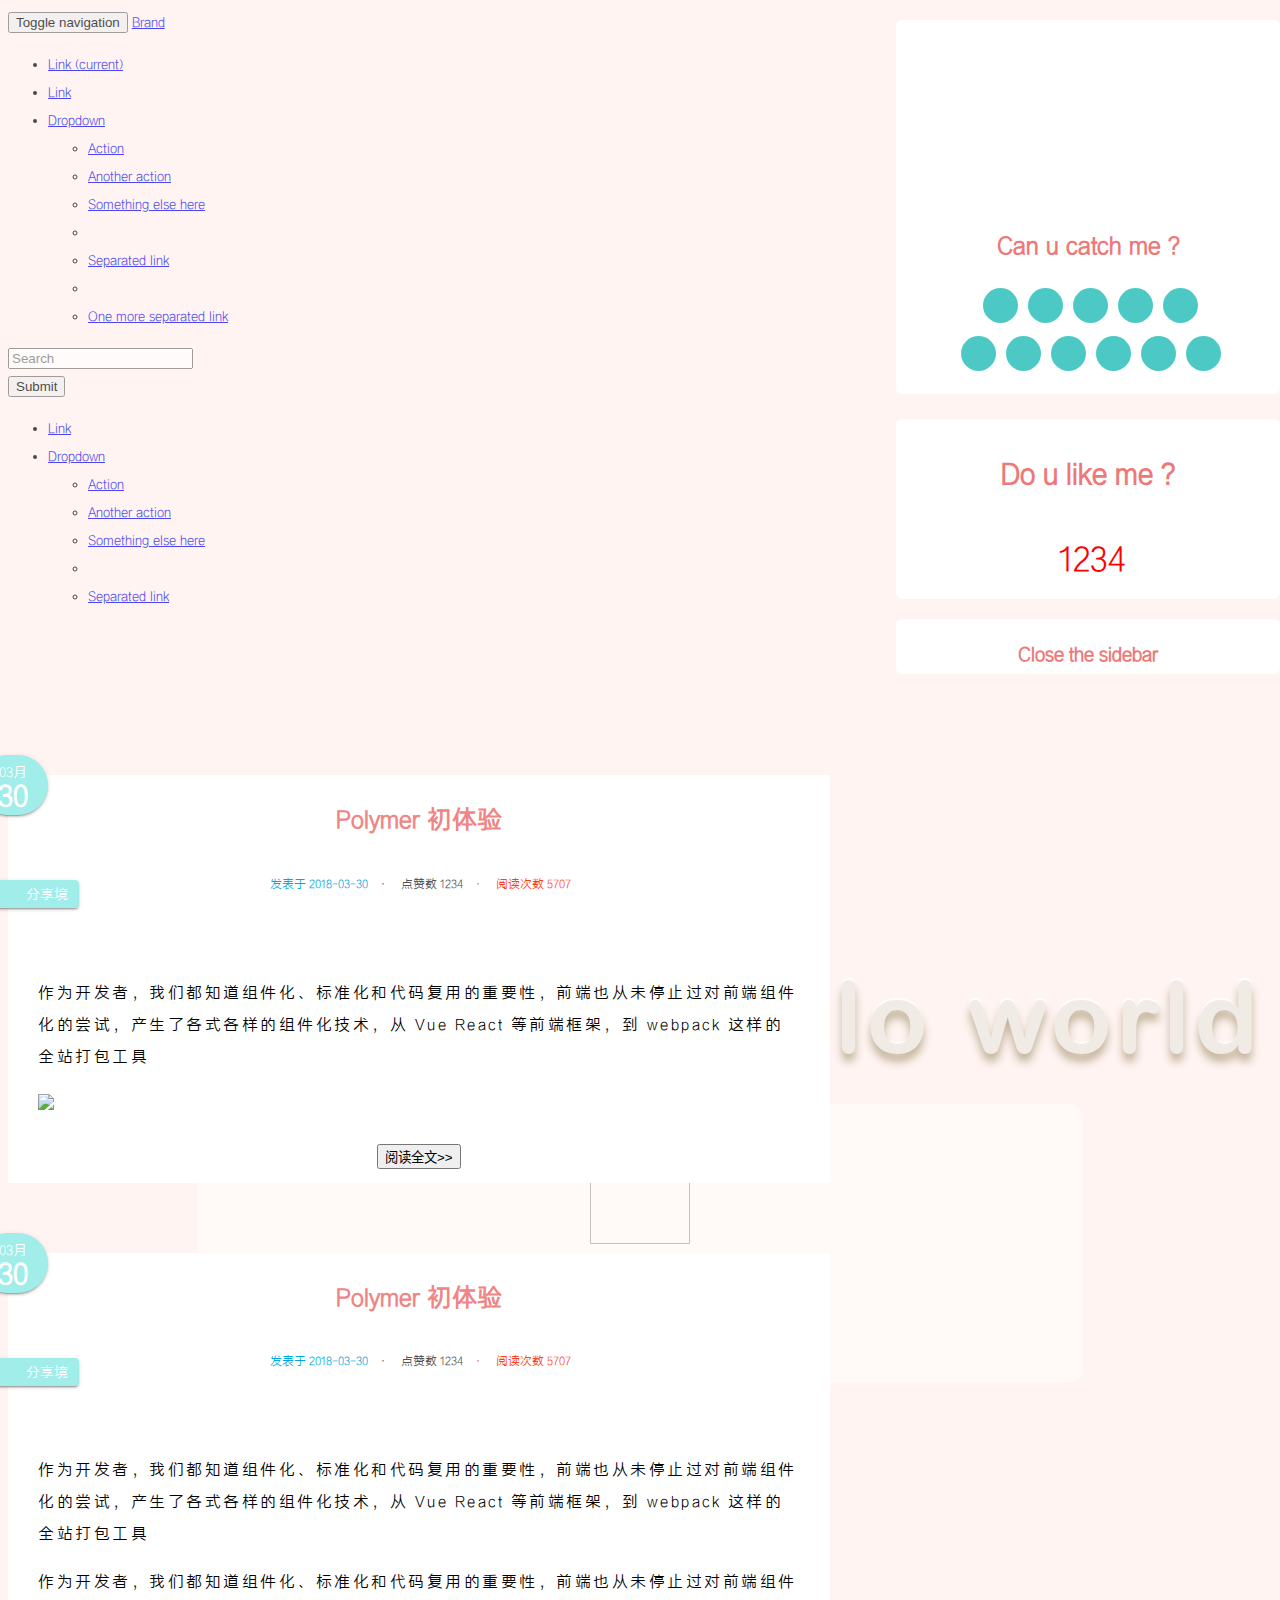
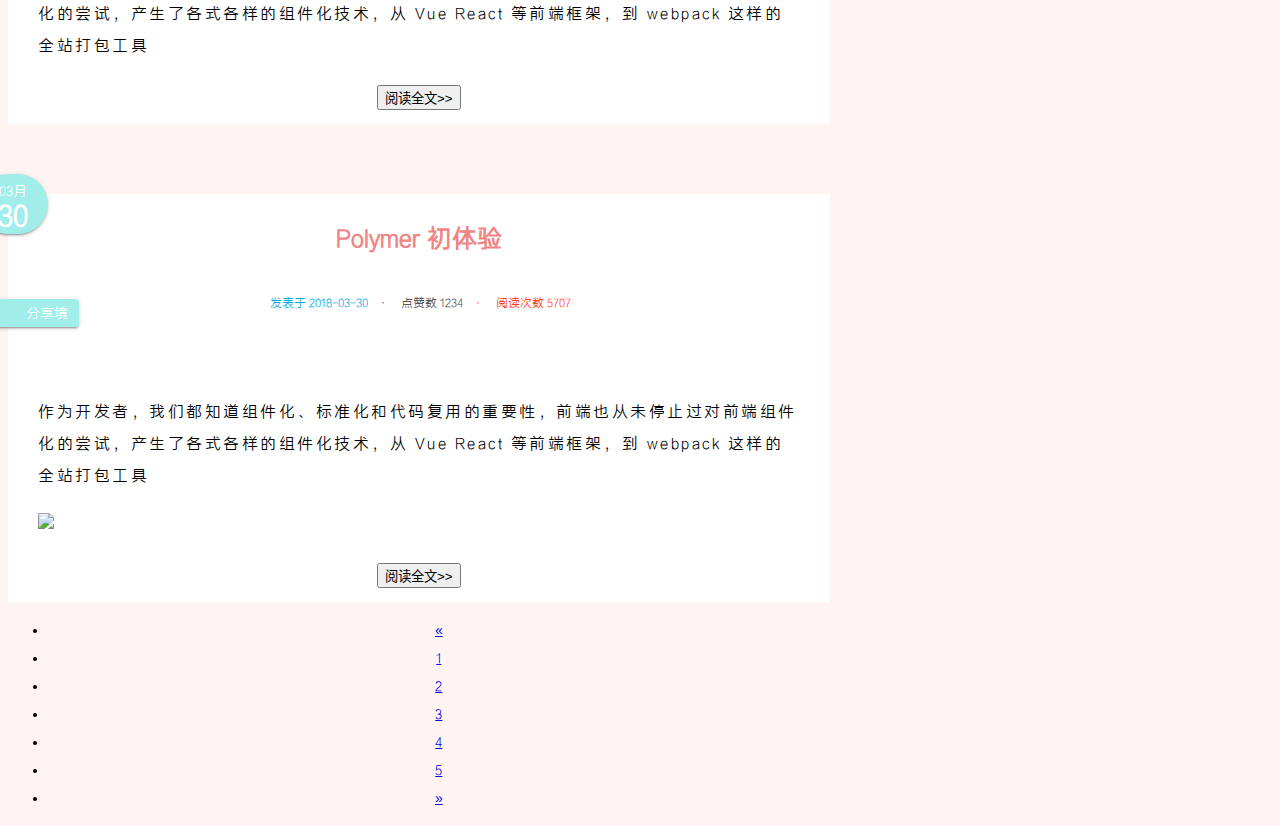
==== commit d65c80c5: "update url" ====
--- a/index.html
+++ b/index.html
@@ -84,7 +84,7 @@
                             </div>
                         </nav>
 
-                        <div id="header-wrapper" style="background-image:url('./content/image/bg.jpg')">
+                        <div id="header-wrapper" style="background-image:url('http://i2.bvimg.com/659849/cf058e0111b6520b.jpg')">
                             <div class="BanBan">I'm BanBan Hello world</div>
                         </div>
                         <!--wrappper-->
--- a/content/css/app.css
+++ b/content/css/app.css
@@ -120,7 +120,7 @@
     top: 10px;
     width: 60px;
     height: 64px;
-    background: url(../image/darling-xx.png);
+    background: url(http://i2.bvimg.com/659849/8816407f6ae67db8.png);
     background-size: contain;
 }
 
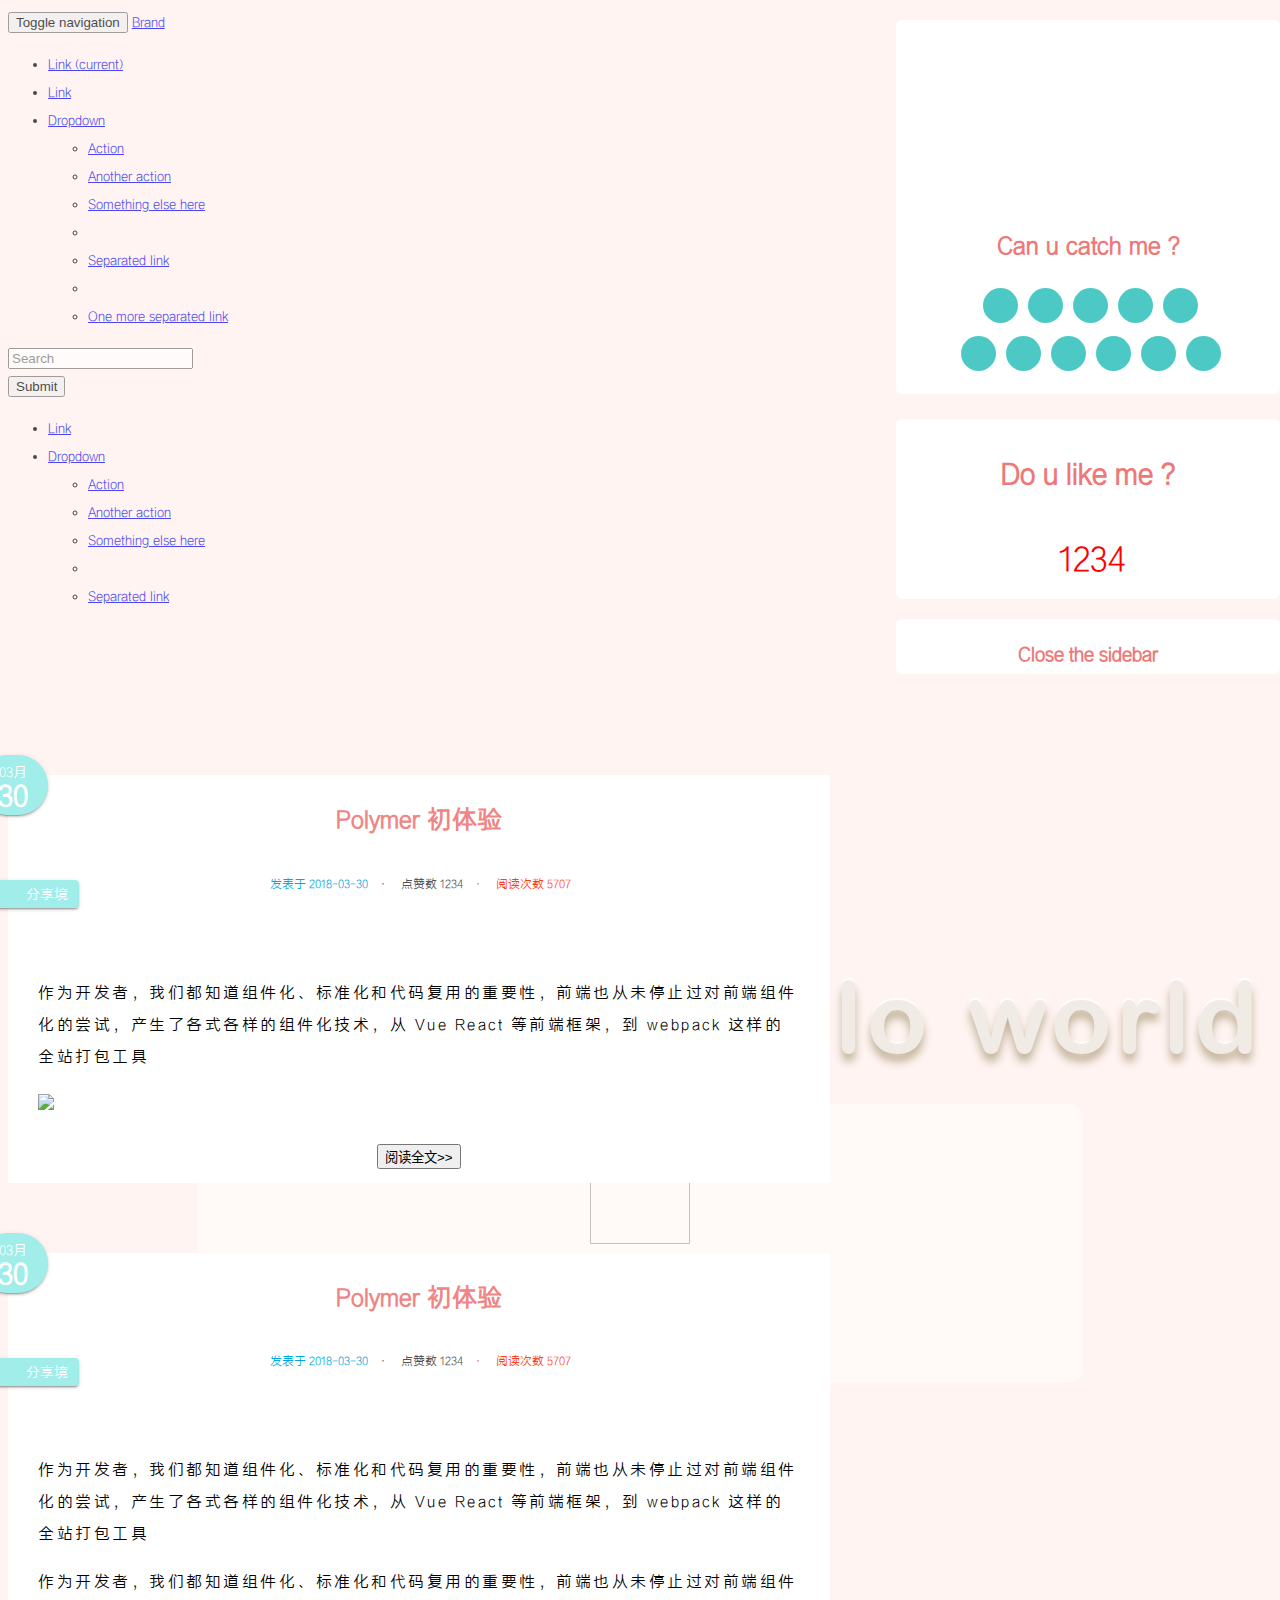
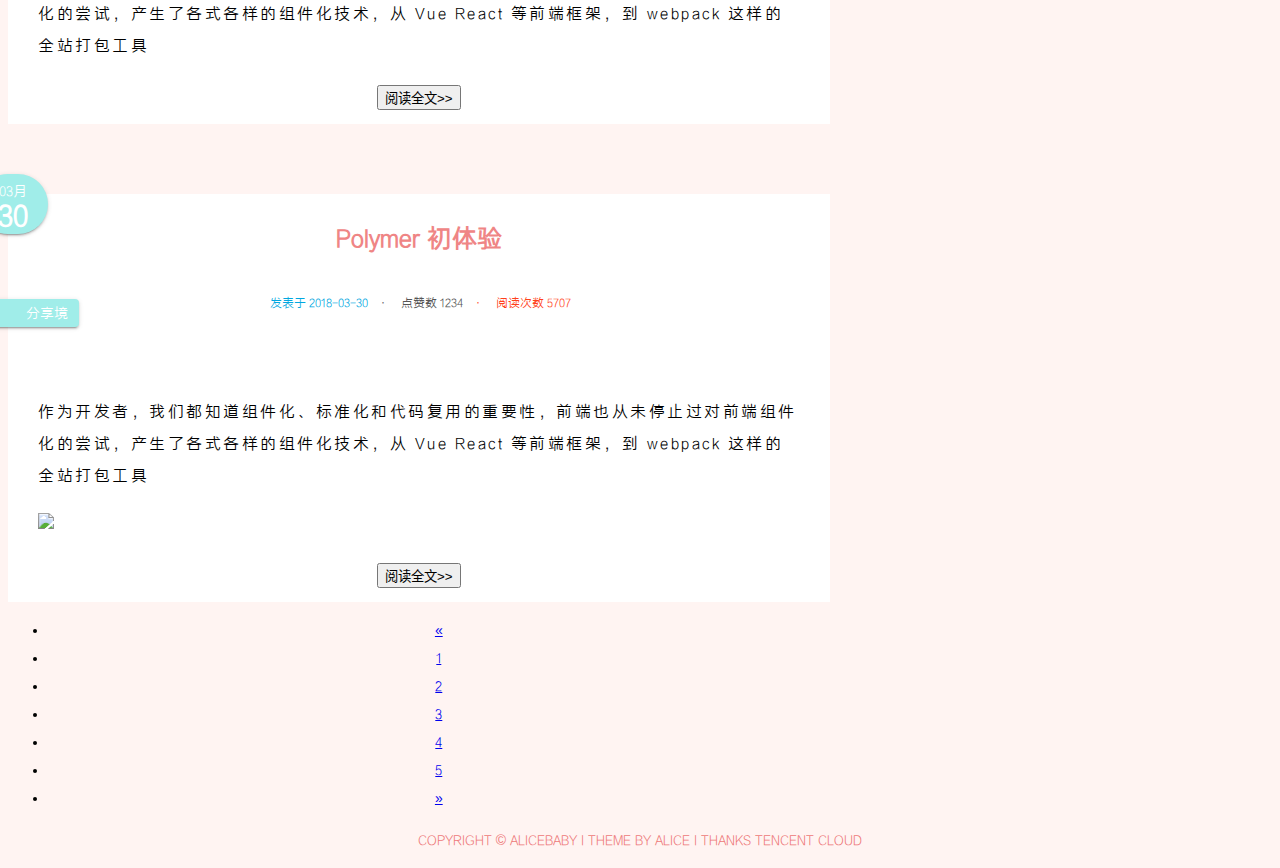
==== commit ea714ad4: "add footer" ====
--- a/index.html
+++ b/index.html
@@ -181,9 +181,9 @@
                                     <div class="post-body">
                                         <p>作为开发者，我们都知道组件化、标准化和代码复用的重要性，前端也从未停止过对前端组件化的尝试，产生了各式各样的组件化技术，从 Vue React 等前端框架，到
                                             webpack 这样的全站打包工具</p>
-                                            <p>作为开发者，我们都知道组件化、标准化和代码复用的重要性，前端也从未停止过对前端组件化的尝试，产生了各式各样的组件化技术，从 Vue React 等前端框架，到
-                                                webpack 这样的全站打包工具</p>
-                                        
+                                        <p>作为开发者，我们都知道组件化、标准化和代码复用的重要性，前端也从未停止过对前端组件化的尝试，产生了各式各样的组件化技术，从 Vue React 等前端框架，到
+                                            webpack 这样的全站打包工具</p>
+
                                         <div class="text-center post-button">
                                             <button class="btn btn-danger">阅读全文>></button>
                                         </div>
@@ -240,23 +240,23 @@
                         <div id="page-bar">
                             <nav aria-label="Page navigation">
                                 <ul class="pagination">
-                                  <li>
-                                    <a href="#" aria-label="Previous">
-                                      <span aria-hidden="true">&laquo;</span>
-                                    </a>
-                                  </li>
-                                  <li><a href="#">1</a></li>
-                                  <li><a href="#">2</a></li>
-                                  <li><a href="#">3</a></li>
-                                  <li><a href="#">4</a></li>
-                                  <li><a href="#">5</a></li>
-                                  <li>
-                                    <a href="#" aria-label="Next">
-                                      <span aria-hidden="true">&raquo;</span>
-                                    </a>
-                                  </li>
+                                    <li>
+                                        <a href="#" aria-label="Previous">
+                                            <span aria-hidden="true">&laquo;</span>
+                                        </a>
+                                    </li>
+                                    <li><a href="#">1</a></li>
+                                    <li><a href="#">2</a></li>
+                                    <li><a href="#">3</a></li>
+                                    <li><a href="#">4</a></li>
+                                    <li><a href="#">5</a></li>
+                                    <li>
+                                        <a href="#" aria-label="Next">
+                                            <span aria-hidden="true">&raquo;</span>
+                                        </a>
+                                    </li>
                                 </ul>
-                              </nav>
+                            </nav>
                         </div>
                     </div>
                     <div class="sidebar hidden-xs">
@@ -284,7 +284,7 @@
                                 <h2>Do u like me ?</h2>
                                 <div style="color:red;">
                                     <i class="fa fa-heart fa-3x"></i>
-                                   <span>1234</span>
+                                    <span>1234</span>
                                 </div>
                             </div>
                         </section>
@@ -293,13 +293,24 @@
                                 <h2>Close the sidebar</h2>
                             </div>
                         </section>
-                        
+
                     </div>
                 </div>
             </div>
         </div>
         <!--main end-->
-
+        <!--footer-->
+        <div class="row">
+            <div class="col-xs-12 col-md-12">
+                <footer id="footer">
+                    <div class="footer-image"></div>
+                    <div class="footer-inner">
+                        <p>COPYRIGHT © ALICEBABY | THEME BY ALICE | THANKS TENCENT CLOUD</p>
+                    </div>
+                </footer>
+            </div>
+        </div>
+        <!--footer end-->
     </div>
     <!-- jQuery (Bootstrap 的所有 JavaScript 插件都依赖 jQuery，所以必须放在前边) -->
     <script src="https://cdn.bootcss.com/jquery/3.3.1/jquery.min.js"></script>
--- a/content/css/app.css
+++ b/content/css/app.css
@@ -316,4 +316,9 @@
 /* page bar*/
 #page-bar{
     text-align: center;
+}
+/*footer*/
+#footer{
+    text-align: center;
+    color: #ee7878;
 }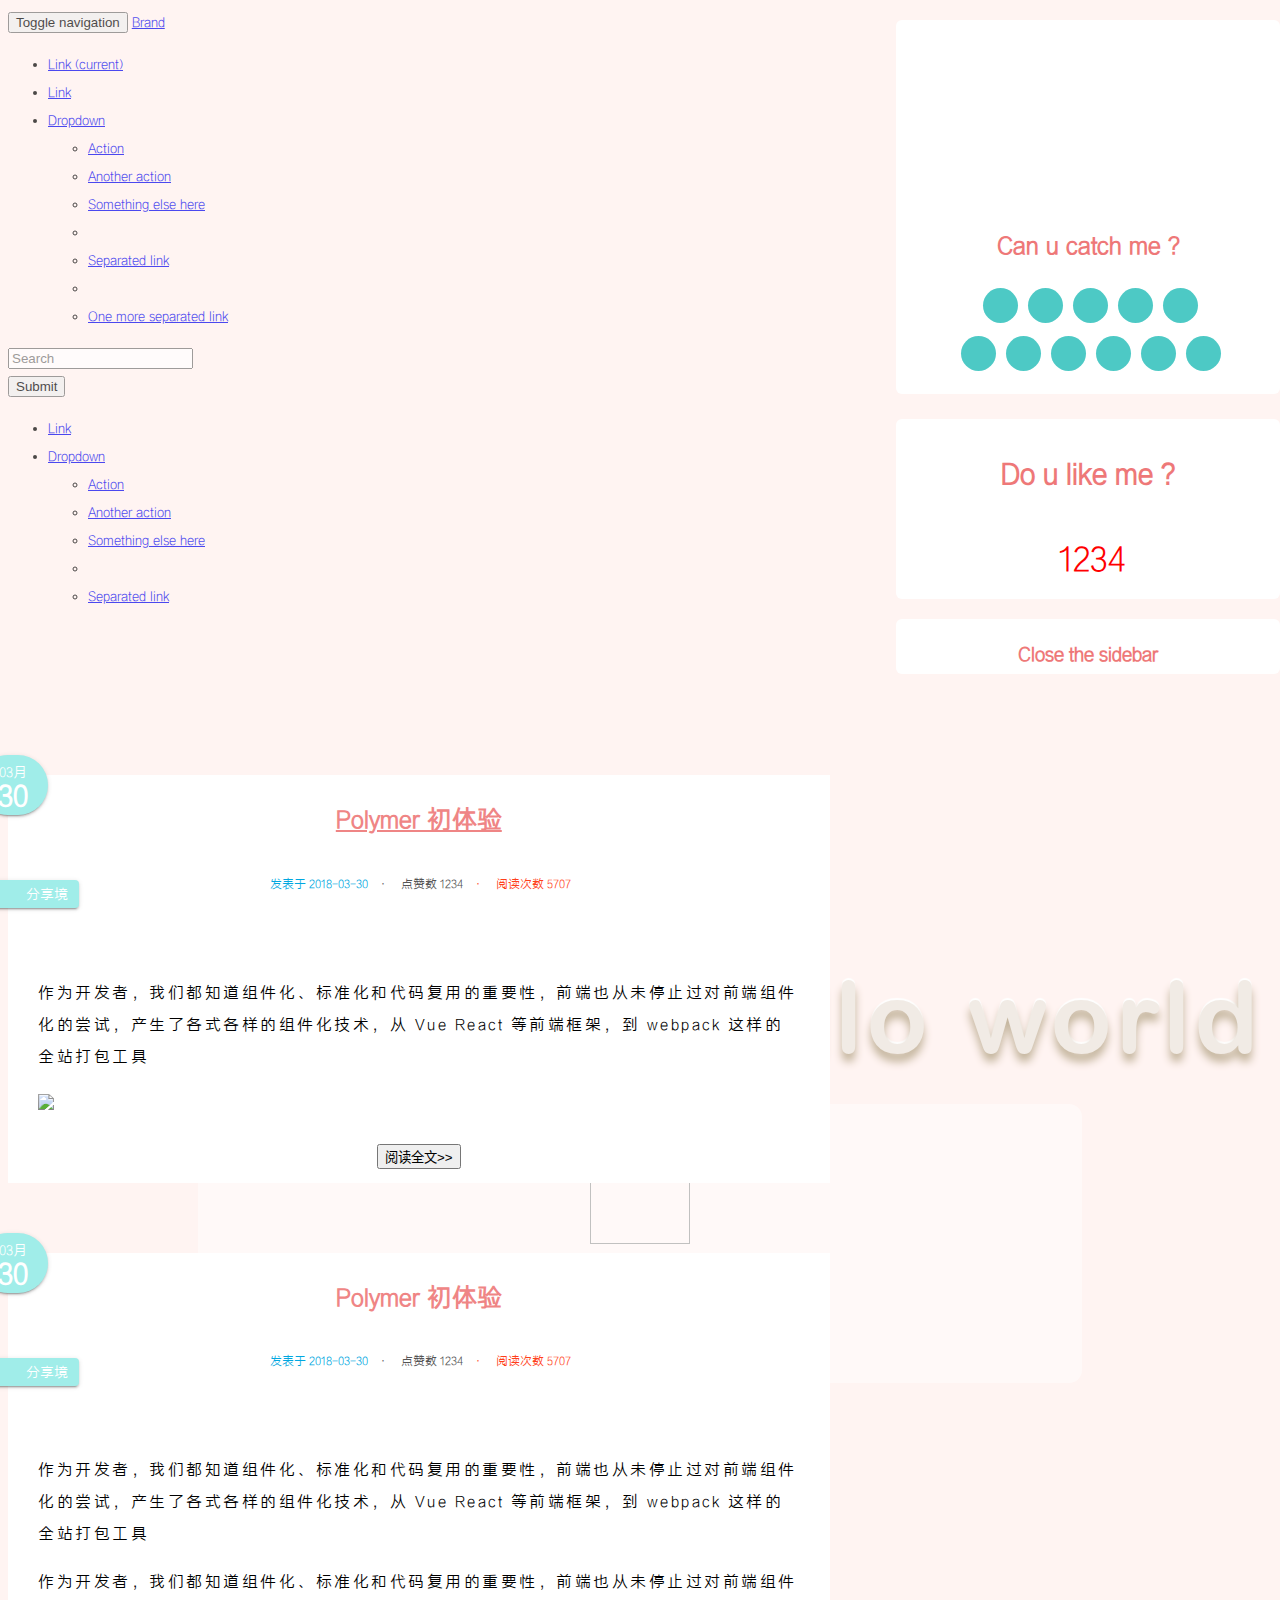
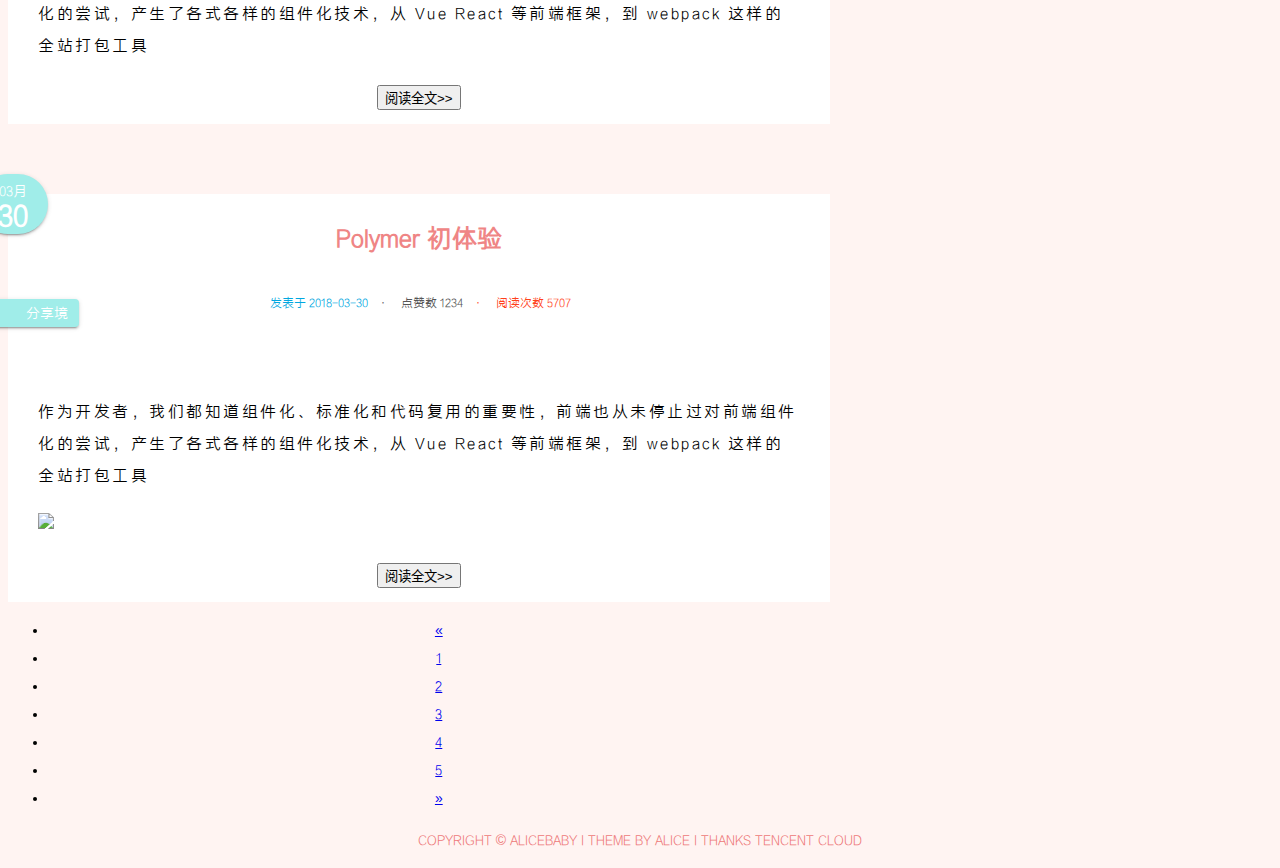
==== commit 6c873fc9: "update img  url from github" ====
--- a/index.html
+++ b/index.html
@@ -84,12 +84,12 @@
                             </div>
                         </nav>
 
-                        <div id="header-wrapper" style="background-image:url('http://i2.bvimg.com/659849/cf058e0111b6520b.jpg')">
+                        <div id="header-wrapper" style="background-image:url('https://raw.githubusercontent.com/AliceBabyNana/MyPicture/master/Blog/bg.jpg')">
                             <div class="BanBan">I'm BanBan Hello world</div>
                         </div>
                         <!--wrappper-->
                         <div class="header-master hidden-xs">
-                            <img class="img-circle header-master-avatar" itemprop="image" src="https://timgsa.baidu.com/timg?image&quality=80&size=b9999_10000&sec=1535262642363&di=62307e64d7209ff32bab1a6353735ac7&imgtype=0&src=http%3A%2F%2Fimg.besoo.com%2Ffile%2F201706%2F17%2F2256211445908.jpg">
+                            <img class="img-circle header-master-avatar" src="https://raw.githubusercontent.com/AliceBabyNana/MyPicture/master/Blog/photohead.jpg">
                             <h2><span style="color:blue;">Write the code</span> <span style="color:red;">Change the world</span></h2>
                         </div>
                     </div>
@@ -113,7 +113,7 @@
                                 </div>
                                 <div class="post-block">
                                     <header class="post-header">
-                                        <h1 class="post-title"><a>Polymer 初体验</a></h1>
+                                        <h1 class="post-title"><a href="./article.html">Polymer 初体验</a></h1>
                                         <div class="post-meta">
                                             <span class="post-time">
                                                 <span class="glyphicon glyphicon-gift post-meta-item-icon" aria-hidden="true"></span>
--- a/content/css/app.css
+++ b/content/css/app.css
@@ -120,7 +120,7 @@
     top: 10px;
     width: 60px;
     height: 64px;
-    background: url(http://i2.bvimg.com/659849/8816407f6ae67db8.png);
+    background: url(https://raw.githubusercontent.com/AliceBabyNana/MyPicture/master/Blog/darling-xx.png);
     background-size: contain;
 }
 
@@ -262,7 +262,7 @@
     height: 200px;
     min-height: 150px;
     margin: 0 auto;
-    background: url(https://wx1.sinaimg.cn/mw690/a2117cdbly1fnu2qzu0v1j20k00baaas.jpg) no-repeat top;
+    background: url(https://raw.githubusercontent.com/AliceBabyNana/MyPicture/master/Blog/sweet.jpg) no-repeat top;
     background-size: cover;
     border-radius: 6px;
 }
